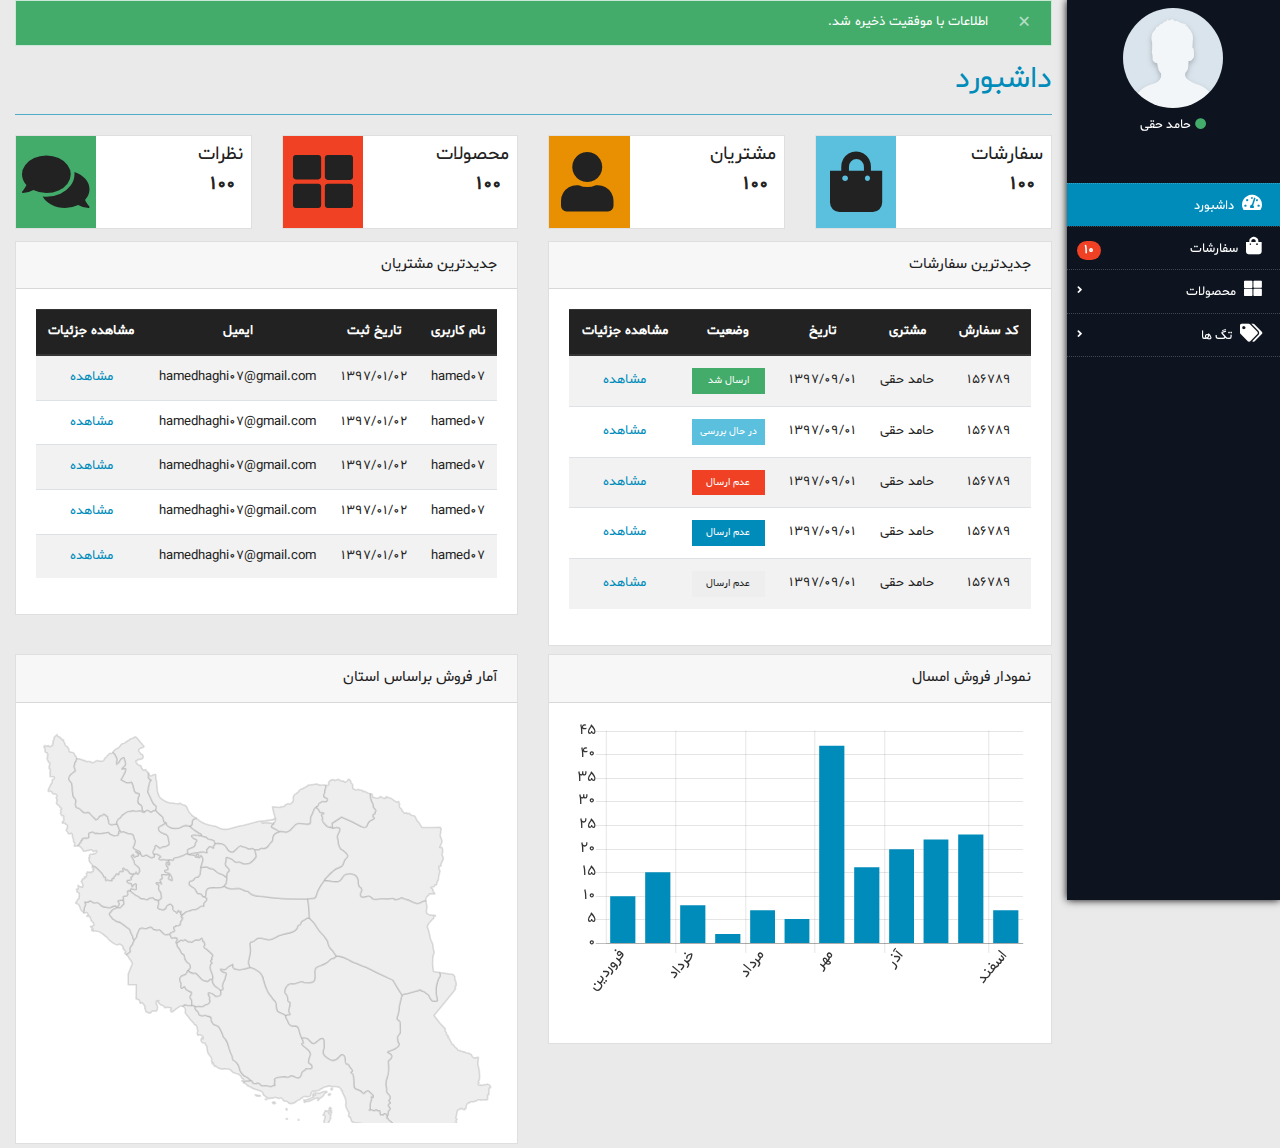
==== index.html @ f3b3e15e "[Add] : Add Project" ====
<!DOCTYPE html>
<html>

<head>
    <meta charset="utf-8"/>
    <meta http-equiv="X-UA-Compatible" content="IE=edge">
    <title>پنل مدیریت | داشبورد</title>
    <meta name="viewport" content="width=device-width, initial-scale=1">
    <link rel="stylesheet" type="text/css" href="./css/style.css"/>
    <link rel="stylesheet" type="text/css" href="./js/map/jqvmap.min.css"/>
</head>

<body>
<div class="container-fluid">
    <div class="row">
        <div class="col-xl-2 col-lg-2 col-md-12 col-sm-12 sidebar ">
            <img src="./img/user.png" alt="" class="rounded-circle img-fluid mx-auto d-block profile-image mt-2 mb-2">
            <div class="text-center mb-5">
                <i class="fa fa-circle fa-sm text-success mr-1"></i><a href="#" class="mr-1 ml-1">حامد حقی</a>
            </div>
            <ul>
                <li class="focus"><a href="index.html"><i class="fa fa-tachometer-alt mr-2 ml-2"></i><span>داشبورد</span></a>
                </li>
                <li><a href="orders.html"><i class="fa fa-shopping-bag mr-2 ml-2"></i><span>سفارشات</span>
                    <span class="badge badge-danger badge-pill font-weight-bold float-left mt-1 animated shake sidebar-badge">10</span></a>
                </li>
                <li class="menu">
                    <a data-toggle="collapse" href="#products">
                        <i class="fa fa-th-large mr-2 ml-2"></i><span>محصولات</span>
                        <i class="fa fa-angle-right float-left sidebar-arrow menu-arrow"></i>
                    </a>
                    <ul class="collapse" id="products">
                        <li><a href="product.html"><i class="fa fa-dot-circle sidebar-arrow ml-2"></i><span>افزودن محصول</span></a>
                        </li>
                        <li><a href="products.html"><i class="fa fa-dot-circle sidebar-arrow ml-2"></i><span>لیست محصولات</span></a>
                        </li>
                    </ul>
                </li>
                <li class="menu">
                    <a data-toggle="collapse" href="#tags">
                        <i class="fa fa-tags mr-2 ml-2"></i><span>تگ ها</span>
                        <i class="fa fa-angle-right float-left sidebar-arrow menu-arrow"></i>
                    </a>
                    <ul class="collapse" id="tags">
                        <li><a href="tag.html"><i class="fa fa-dot-circle sidebar-arrow ml-2"></i><span>افزودن تگ</span></a>
                        </li>
                        <li><a href="tags.html"><i class="fa fa-dot-circle sidebar-arrow ml-2"></i><span>لیست تگ ها</span></a>
                        </li>
                    </ul>
                </li>
            </ul>
        </div>
        <div class="col-xl-10 col-lg-10 col-md-12 col-sm-12">
            <div class="alert alert-dismissible alert-success text-right direction-rtl" role="alert">
                <button type="button" class="close" data-dismiss="alert">&times;</button>
                <strong>اطلاعات با موفقیت ذخیره شد</strong>.
            </div>
            <div class="row direction-rtl mt-2">
                <div class="col-sm-12">
                    <h2 class="text-right text-primary">داشبورد</h2>
                    <hr class="bg-info">
                </div>
                <div class="col-xl-3 col-lg-6 col-md-6 col-sm-12 mt-1">
                    <div class="card">
                        <div class="card-body p-0">
                            <div class="row">
                                <div class="col-xl-7 col-lg-6 col-md-6 col-6 text-right h-auto">
                                    <h5 class="mt-2 mr-2">سفارشات</h5>
                                    <h5 class="mt-2 mr-3 font-weight-bold">100</h5>
                                </div>
                                <div class="col-xl-5 col-lg-6 col-md-6 col-6 h-auto">
                                    <div class="text-center bg-info">
                                        <i class="fa fa-shopping-bag fa-4x align-middle pt-3 pb-3"></i>
                                    </div>
                                </div>
                            </div>
                        </div>
                    </div>
                </div>
                <div class="col-xl-3 col-lg-6 col-md-6 col-sm-12 mt-1">
                    <div class="card">
                        <div class="card-body p-0">
                            <div class="row">
                                <div class="col-xl-7 col-lg-6 col-md-6 col-6 text-right h-auto">
                                    <h5 class="mt-2 mr-2">مشتریان</h5>
                                    <h5 class="mt-2 mr-3 font-weight-bold">100</h5>
                                </div>
                                <div class="col-xl-5 col-lg-6 col-md-6 col-6 h-auto">
                                    <div class="text-center bg-warning">
                                        <i class="fa fa-user fa-4x align-middle p-3"></i>
                                    </div>
                                </div>
                            </div>
                        </div>
                    </div>
                </div>
                <div class="col-xl-3 col-lg-6 col-md-6 col-sm-12 mt-1">
                    <div class="card">
                        <div class="card-body p-0">
                            <div class="row">
                                <div class="col-xl-7 col-lg-6 col-md-6 col-6 text-right h-auto">
                                    <h5 class="mt-2 mr-2">محصولات</h5>
                                    <h5 class="mt-2 mr-3 font-weight-bold">100</h5>
                                </div>
                                <div class="col-xl-5 col-lg-6 col-md-6 col-6 h-auto">
                                    <div class="text-center bg-danger">
                                        <i class="fa fa-th-large fa-4x align-middle pt-3 pb-3"></i>
                                    </div>
                                </div>
                            </div>
                        </div>
                    </div>
                </div>
                <div class="col-xl-3 col-lg-6 col-md-6 col-sm-12 mt-1">
                    <div class="card">
                        <div class="card-body p-0">
                            <div class="row">
                                <div class="col-xl-7 col-lg-6 col-md-6 col-6 text-right h-auto">
                                    <h5 class="mt-2 mr-2">نظرات</h5>
                                    <h5 class="mt-2 mr-3 font-weight-bold">100</h5>
                                </div>
                                <div class="col-xl-5 col-lg-6 col-md-6 col-6 h-auto">
                                    <div class="text-center bg-success">
                                        <i class="fa fa-comments fa-4x align-middle pt-3 pb-3"></i>
                                    </div>
                                </div>
                            </div>
                        </div>
                    </div>
                </div>
            </div>
            <div class="row direction-rtl mt-2">
                <div class="col-xl-6 col-lg-6 col-md-12 col-sm-12 mt-1 mb-1">
                    <div class="card">
                        <div class="card-header text-right">
                            جدیدترین سفارشات
                        </div>
                        <div class="card-body">
                            <div class="table-responsive">
                                <table class="table table-hover table-striped p-2">
                                    <thead class="thead-dark text-center">
                                    <tr>
                                        <th>کد سفارش</th>
                                        <th>مشتری</th>
                                        <th>تاریخ</th>
                                        <th>وضعیت</th>
                                        <th>مشاهده جزئیات</th>
                                    </tr>
                                    </thead>
                                    <tbody class="text-center">
                                    <tr>
                                        <td class="align-middle">156789</td>
                                        <td class="align-middle">حامد حقی</td>
                                        <td class="align-middle">1397/09/01</td>
                                        <td class="align-middle"><span class="badge badge-success p-2 w-100">ارسال شد</span></td>
                                        <td class="align-middle"><a href="#">مشاهده</a></td>
                                    </tr>
                                    <tr>
                                        <td class="align-middle">156789</td>
                                        <td class="align-middle">حامد حقی</td>
                                        <td class="align-middle">1397/09/01</td>
                                        <td class="align-middle"><span class="badge badge-info p-2 w-100">در حال بررسی</span></td>
                                        <td class="align-middle"><a href="#">مشاهده</a></td>
                                    </tr>
                                    <tr>
                                        <td class="align-middle">156789</td>
                                        <td class="align-middle">حامد حقی</td>
                                        <td class="align-middle">1397/09/01</td>
                                        <td class="align-middle"><span class="badge badge-danger p-2 w-100">عدم ارسال</span></td>
                                        <td class="align-middle"><a href="#">مشاهده</a></td>
                                    </tr>
                                    <tr>
                                        <td class="align-middle">156789</td>
                                        <td class="align-middle">حامد حقی</td>
                                        <td class="align-middle">1397/09/01</td>
                                        <td class="align-middle"><span class="badge badge-primary p-2 w-100">عدم ارسال</span></td>
                                        <td class="align-middle"><a href="#">مشاهده</a></td>
                                    </tr>
                                    <tr>
                                        <td class="align-middle">156789</td>
                                        <td class="align-middle">حامد حقی</td>
                                        <td class="align-middle">1397/09/01</td>
                                        <td class="align-middle"><span class="badge badge-secondary p-2 w-100">عدم ارسال</span></td>
                                        <td class="align-middle"><a href="#">مشاهده</a></td>
                                    </tr>
                                  
                                    </tbody>
                                </table>
                            </div>
                        </div>
                    </div>
                </div>
                <div class="col-xl-6 col-lg-6 col-md-12 col-sm-12 mt-1 mb-1">
                    <div class="card">
                        <div class="card-header text-right">
                            جدیدترین مشتریان
                        </div>
                        <div class="card-body">
                            <div class="table-responsive">
                                <table class="table table-hover table-striped">
                                    <thead class="thead-dark text-center">
                                    <tr>
                                       
                                        <th>نام کاربری</th>
                                        <th>تاریخ ثبت</th>
                                        <th>ایمیل</th>
                                        <th>مشاهده جزئیات</th>
                                    </tr>
                                    </thead>
                                    <tbody class="text-center">
                                    <tr>
                                        
                                        <td class="align-middle">hamed07</td>
                                        <td class="align-middle">1397/01/02</td>
                                        <td class="align-middle">hamedhaghi07@gmail.com</td>
                                        <td class="align-middle"><a href="#">مشاهده</a></td>
                                    </tr>
                                    <tr>
                                      
                                        <td class="align-middle">hamed07</td>
                                        <td class="align-middle">1397/01/02</td>
                                        <td class="align-middle">hamedhaghi07@gmail.com</td>
                                        <td class="align-middle"><a href="#">مشاهده</a></td>
                                    </tr>
                                    <tr>
                                       
                                        <td class="align-middle">hamed07</td>
                                        <td class="align-middle">1397/01/02</td>
                                        <td class="align-middle">hamedhaghi07@gmail.com</td>
                                        <td class="align-middle"><a href="#">مشاهده</a></td>
                                    </tr>
                                    <tr>
                                      
                                        <td class="align-middle">hamed07</td>
                                        <td class="align-middle">1397/01/02</td>
                                        <td class="align-middle">hamedhaghi07@gmail.com</td>
                                        <td class="align-middle"><a href="#">مشاهده</a></td>
                                    </tr>
                                    <tr>
                                        
                                        <td class="align-middle">hamed07</td>
                                        <td class="align-middle">1397/01/02</td>
                                        <td class="align-middle">hamedhaghi07@gmail.com</td>
                                        <td class="align-middle"><a href="#">مشاهده</a></td>
                                    </tr>
                                    </tbody>
                                </table>
                            </div>
                        </div>
                    </div>
                </div>
                <div class="col-xl-6 col-lg-6 col-md-12 col-sm-12 mt-1 mb-1">
                    <div class="card">
                        <div class="card-header text-right">
                            نمودار فروش امسال
                        </div>
                        <div class="card-body">
                            <textarea style="display: none; visibility: hidden;" id="stats">{"1":10,"2":15,"3":8,"4":2,"5":7,"6":5,"7":42,"8":16,"9":20,"10":22,"11":23,"12":7}</textarea>
                            <canvas id="myChart" width="400" height="300"></canvas>

                        </div>
                    </div>
                </div>
                <div class="col-xl-6 col-lg-6 col-md-12 col-sm-12 mt-1 mb-1">
                    <div class="card">
                        <div class="card-header text-right">
                            آمار فروش براساس استان
                        </div>
                        <div class="card-body">
                            <div id="vmap" class="d-block mx-auto" style="width: 100%; height: 400px;"></div>
                        </div>
                    </div>
                </div>
            </div>
        </div>

    </div>
</div>

<script src="./js/jquery-3.3.1.min.js"></script>
<script src="./js/popper.min.js"></script>
<script src="./js/bootstrap.min.js"></script>
<script type="text/javascript" src="./js/map/jquery.vmap.min.js"></script>
<script type="text/javascript" src="./js/map/maps/jquery.vmap.iran.js" charset="utf-8"></script>
<script>
    $(document).ready(function () {
        $('#vmap').vectorMap({
            map: 'iran_ir',
            backgroundColor: '#fff',
            borderColor: '#818181',
            borderOpacity: 0.25,
            borderWidth: 2,
            color: '#eee',
            enableZoom: false,
            hoverColor: '#008cba',
            hoverOpacity: null,
            normalizeFunction: 'linear',
            selectedColor: '#fff',
            showTooltip: true,
            onRegionClick: function (element, code, region) {
                var message = 'شما روی استان "'
                    + region
                    + '" با کد مربوطه کلیک کردید: '
                    + code.toUpperCase();

                alert(message);
            }
        });
    });
</script>
<script src="./js/Chart.min.js" type="text/javascript"></script>
<script src="./js/chart-config.js" type="text/javascript"></script>
<script src="./js/app.js"></script>
</body>
</html>
---- css/style.css ----
@import "bootstrap.min.css";
@import "../font/fontawesome-free-5.3.1-web/css/all.css";
@import "animate.min.css";
@import "select2.min.css";
@import "select2-bootstrap.min.css";
@font-face {
    font-family: 'Shabnam';
    src: url('../font/shabnam-font-v2.4.0/Farsi-Digits/Shabnam-FD.eot');
    src: url('../font/shabnam-font-v2.4.0/Farsi-Digits/Shabnam-FD.eot?#iefix') format('FontName-opentype'),
         url('../font/shabnam-font-v2.4.0/Farsi-Digits/Shabnam-FD.woff') format('woff'),
         url('../font/shabnam-font-v2.4.0/Farsi-Digits/Shabnam-FD.ttf') format('truetype');
    font-weight: normal;
    font-style: normal;
  }

body {
    font-family: 'Shabnam';
    background : #eaeaea;
    margin: 0;
    padding: 0;



}
.sidebar {
    z-index: 1031;
    background: #0e141f;
    color: #fff;
    height: 100%;
    right: 0;
    padding: 0;
    box-shadow: 0 0 8px #000;
    text-align: right;
    direction: rtl;
    font-size: .85em;
    position: fixed;
    overflow-x: hidden;
    overflow-y: visible;
}

@media (max-width: 1000px) {

    .sidebar {
        top: 0;
        clear: both;
        margin: 0 auto;
        position: relative;


    }
}

.profile-image {
    height: 100px;
    width: 100px;
}

.sidebar a {
    color: #fff;
}


.sidebar ul {
    list-style: none;
    padding: 0;
}


.sidebar ul li {
    display: block;
    width: 100%;
    padding: 0;
    border-top: dotted 1px rgba(240,240,240,0.24);
    vertical-align: center;
}

.sidebar ul li:last-child {
    border-bottom: dotted 1px rgba(240,240,240,0.24);
}

.sidebar ul li ul li{
    border-top: none;
    border-bottom: dotted 1px rgba(240,240,240,0.24);

}
.sidebar ul li ul li:last-child {
   border-bottom: none;
}

.sidebar ul li ul li:first-child {
    margin-top: 5px;
}

.sidebar ul li:hover {
    background: rgba(35, 44, 74, 0.89);
    transition: all .3s;
}

.sidebar ul li ul li:hover {
    background: rgba(42, 71, 107, 0.89);
    transition: all .3s;
}

.sidebar ul li a{
    text-decoration: none;
    display: block;
    width: 100%;
    padding: 10px;
    transition: all .3s;
}

.sidebar ul li a:hover {
    color: #fff !important;
    padding-right: 15px;
    transition: all .3s;
}

.sidebar ul li ul li a:hover {
    color: #fff !important;
    padding-right: 20px;
    transition: all .3s;
}

.sidebar ul li i {
    font-size: 1.4em;
}

.sidebar-arrow {
    font-size: .85em !important;
    margin-top: 5px;
}


.focus{
    background: #008cba;
}


.direction-rtl {
    direction: rtl;
}

.sidebar-badge {
    font-size: .95em;
}


.dataTables_info {
    text-align: right;
}

.dataTables_filter, .dataTables_length {
    margin-top: 30px;
}
---- js/map/jqvmap.min.css ----
.jqvmap-label,.jqvmap-pin{pointer-events:none}.jqvmap-label{position:absolute;display:none;-webkit-border-radius:3px;-moz-border-radius:3px;border-radius:3px;background:#292929;color:#fff;font-family:sans-serif,Verdana;font-size:smaller;padding:3px}.jqvmap-zoomin,.jqvmap-zoomout{position:absolute;left:10px;-webkit-border-radius:3px;-moz-border-radius:3px;border-radius:3px;background:#000;padding:3px;color:#fff;width:10px;height:10px;cursor:pointer;line-height:10px;text-align:center}.jqvmap-zoomin{top:10px}.jqvmap-zoomout{top:30px}.jqvmap-region{cursor:pointer}.jqvmap-ajax_response{width:100%;height:500px}
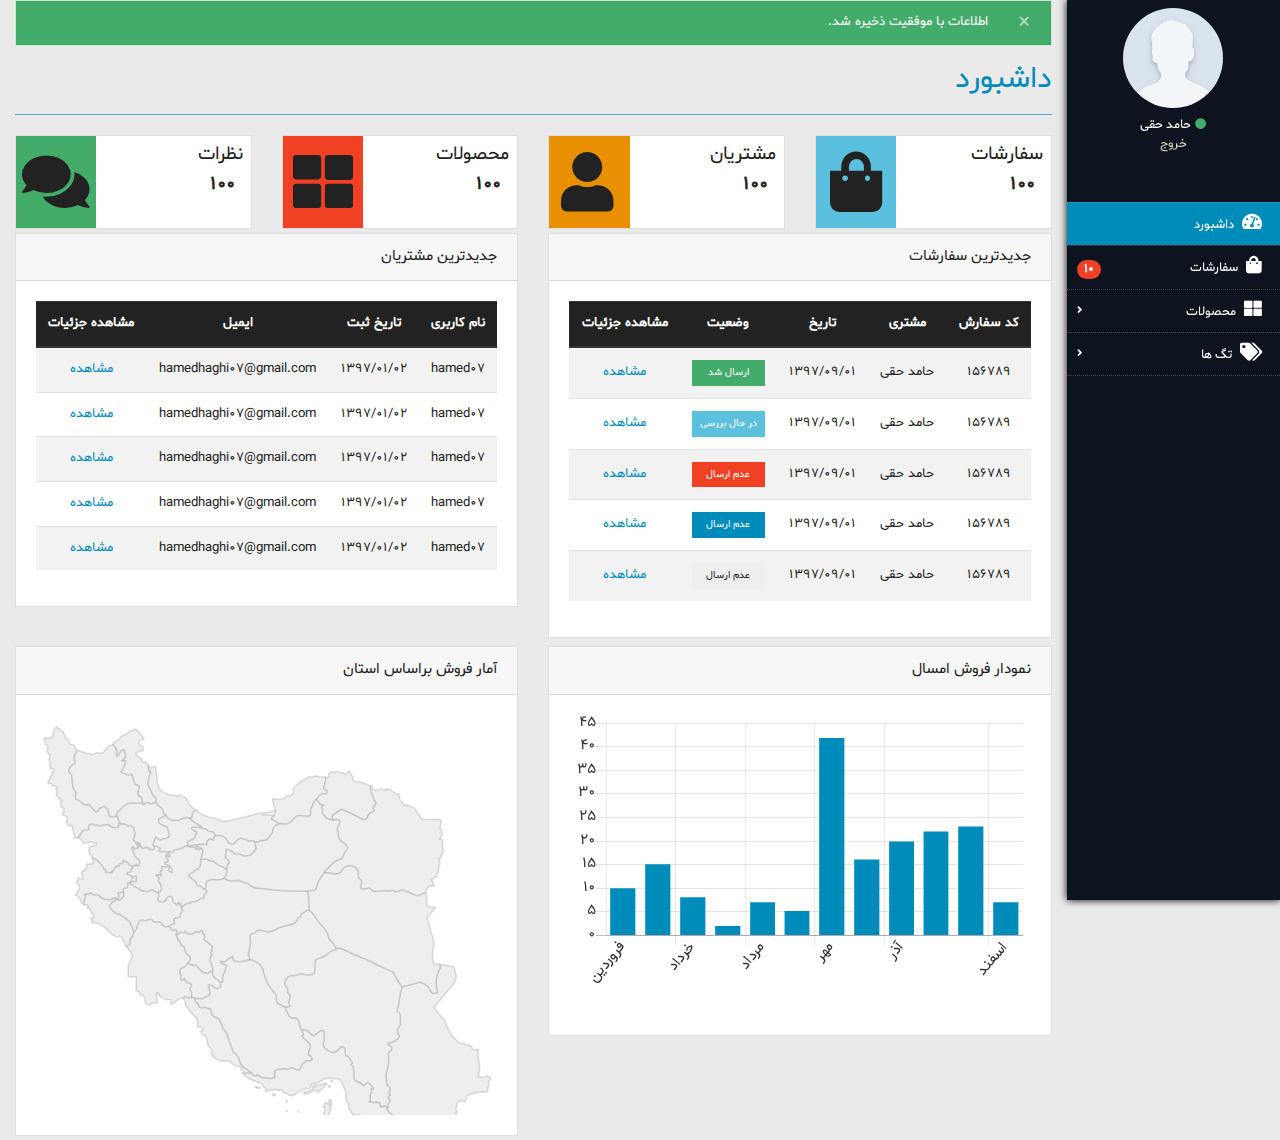
==== commit 7c441a85: "[Add] : Add Logout And Modify Index" ====
--- a/index.html
+++ b/index.html
@@ -17,6 +17,8 @@
             <img src="./img/user.png" alt="" class="rounded-circle img-fluid mx-auto d-block profile-image mt-2 mb-2">
             <div class="text-center mb-5">
                 <i class="fa fa-circle fa-sm text-success mr-1"></i><a href="#" class="mr-1 ml-1">حامد حقی</a>
+                <br>
+        		<a href="#" class="mr-1 ml-1 exit">خروج</a>
             </div>
             <ul>
                 <li class="focus"><a href="index.html"><i class="fa fa-tachometer-alt mr-2 ml-2"></i><span>داشبورد</span></a>
@@ -128,8 +130,6 @@
                         </div>
                     </div>
                 </div>
-            </div>
-            <div class="row direction-rtl mt-2">
                 <div class="col-xl-6 col-lg-6 col-md-12 col-sm-12 mt-1 mb-1">
                     <div class="card">
                         <div class="card-header text-right">
@@ -272,6 +272,9 @@
                     </div>
                 </div>
             </div>
+           
+                
+            
         </div>
 
     </div>
--- a/css/style.css
+++ b/css/style.css
@@ -3,6 +3,7 @@
 @import "animate.min.css";
 @import "select2.min.css";
 @import "select2-bootstrap.min.css";
+@import "bootstrap-toggle.min.css";
 @font-face {
     font-family: 'Shabnam';
     src: url('../font/shabnam-font-v2.4.0/Farsi-Digits/Shabnam-FD.eot');
@@ -155,3 +156,16 @@
 
 
 
+span.toggle-handle.btn.btn-default{
+    background: #fff;
+    border: solid 1px #ccc;
+}
+
+label.btn.btn-default.active.toggle-off
+{
+    border: solid 1px #ccc;
+}
+
+.exit {
+    color : #d9d9bb !important;
+}